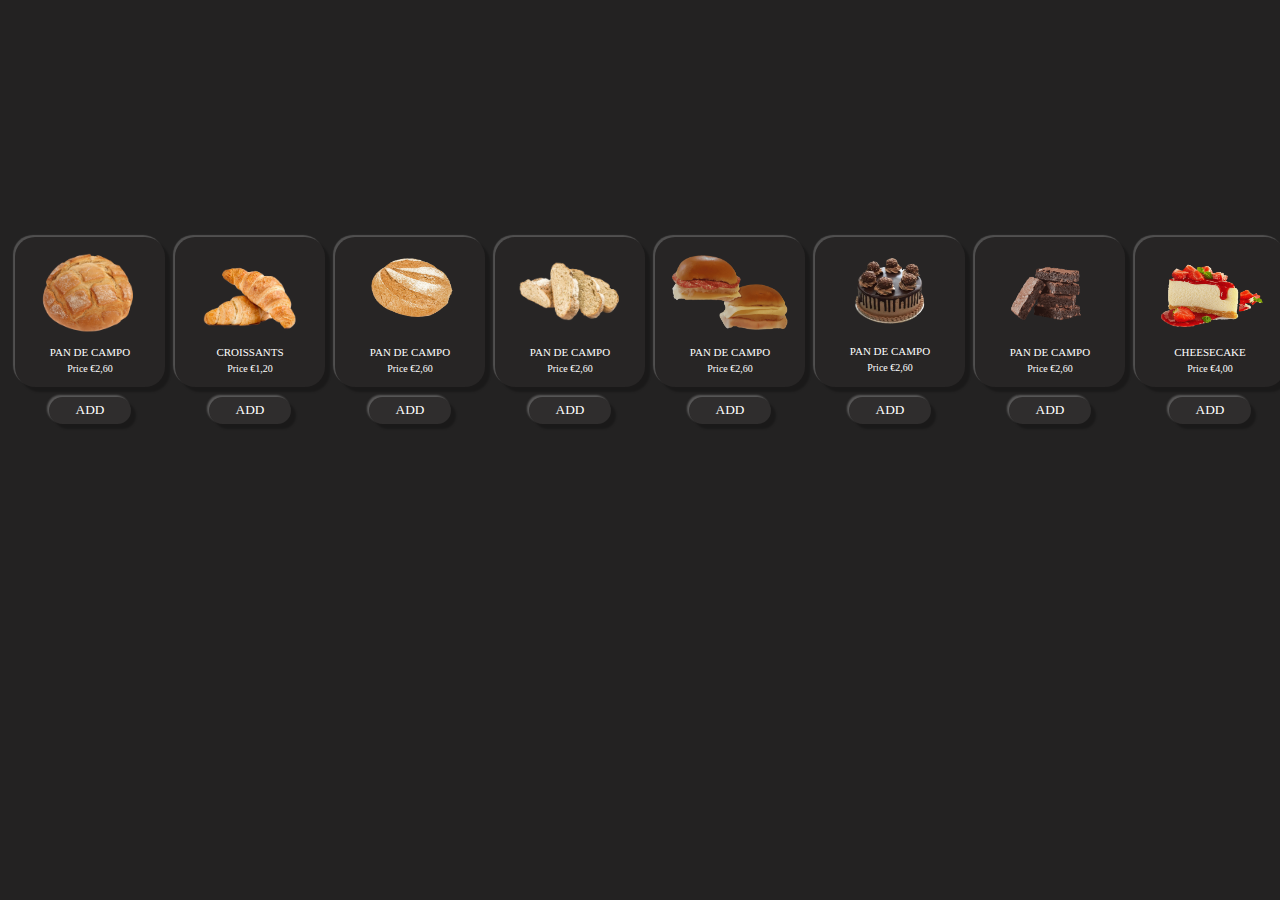
==== cards.html @ eb016c27 "fix background mainCards" ====
<!DOCTYPE html>
<html lang="en">
<head>
    <meta charset="UTF-8">
    <meta http-equiv="X-UA-Compatible" content="IE=edge">
    <meta name="viewport" content="width=device-width, initial-scale=1.0">
    <link rel="stylesheet" href="cardmain.css">
    <title>Document</title>
</head>
<body>
<main>
    <section class="cards-main">
         <button class="card">
            <a href=""></a>
            <div class="card-body">
                <img class="imgCards" src="/assets/img-Cards/pan222.png" alt="">
                <h5 class="card-title">PAN DE CAMPO</h5>
                <p class="card-text"> Price €2,60</p>
            </div>
        <button class="CardButton">ADD</button>
         </button>
    </section>
    <section class="cards-main">
        <button class="card">
           <a href=""></a>
           <div class="card-body">
               <img class="imgCards" src="/assets/img-Cards/croissants.png" alt="">
               <h5 class="card-title">CROISSANTS</h5>
               <p class="card-text"> Price €1,20</p>
           </div>
       <button class="CardButton">ADD</button>
        </button>
   </section>
   <section class="cards-main">
    <button class="card">
       <a href=""></a>
       <div class="card-body">
           <img class="imgCards" src="/assets/img-Cards/pan.png" alt="">
           <h5 class="card-title">PAN DE CAMPO</h5>
           <p class="card-text"> Price €2,60</p>
       </div>
   <button class="CardButton">ADD</button>
    </button>
    </section>
    <section class="cards-main">
        <button class="card">
        <a href=""></a>
        <div class="card-body">
            <img class="imgCards" src="/assets/img-Cards/rodajas.png" alt="">
            <h5 class="card-title">PAN DE CAMPO</h5>
            <p class="card-text"> Price €2,60</p>
        </div>
    <button class="CardButton">ADD</button>
        </button>
    </section>
    <section class="cards-main">
        <button class="card">
        <a href=""></a>
        <div class="card-body">
            <img class="imgCards" src="/assets/img-Cards/pbt.png" alt="">
            <h5 class="card-title">PAN DE CAMPO</h5>
            <p class="card-text"> Price €2,60</p>
        </div>
    <button class="CardButton">ADD</button>
        </button>
    </section>
    <section class="cards-main">
        <button class="card">
        <a href=""></a>
        <div class="card-body">
            <img class="imgCardsC" src="/assets/img-Cards/tartachoco.png" alt="">
            <h5 class="card-titleC">PAN DE CAMPO</h5>
            <p class="card-textC"> Price €2,60</p>
        </div>
    <button class="CardButton">ADD</button>
        </button>
    </section>
    <section class="cards-main">
        <button class="card">
        <a href=""></a>
        <div class="card-body">
            <img class="imgCards" src="/assets/img-Cards/brownie.png" alt="">
            <h5 class="card-title">PAN DE CAMPO</h5>
            <p class="card-text"> Price €2,60</p>
        </div>
    <button class="CardButton">ADD</button>
        </button>
    </section>
    <section class="cards-main">
        <button class="card">
        <a href=""></a>
        <div class="card-body">
            <img class="imgCards" src="/assets/img-Cards/cheesecake.png" alt="">
            <h5 class="card-title">CHEESECAKE</h5>
            <p class="card-text"> Price €4,00</p>
        </div>
    <button class="CardButton">ADD</button>
        </button>
    </section>
</main>
</body>
</html>
---- cardmain.css ----
@import'./components/reset.css';

body{
    background-color:#232222 ;
}
main{
    display: flex;
    height: 70vh;
    width: 100%;
    flex-wrap: wrap;
    justify-content: space-around;
    margin-top: 20px;
    margin-left: 10px;
    margin-right: 10px;
}

.cards-main{
    display:flex;
    flex-direction: column;
    justify-content: center;
    align-items: center;
    border: none;

}

.card{
    display: flex;
    justify-content: center;
    margin-bottom: 10px;;
    width: 150px;
    height: 150px;
    border: none;
    background:#272525;
    border-radius: 20px;
    box-shadow:  5px 5px 2px rgba(0, 0, 0, 0.25),
                 -2px -2px 1px rgba(255, 255, 255, 0.21);
}

.imgCards{
    width: 120px;
    height:80px;
    justify-content: center;
    margin-top: 15px;
    margin-bottom: 10px;

    }
    
.card-title{
    color: white;
    font-family: 'Sahitya';
    font-size: 11px;
    margin-bottom: 5px;
}

.card-text{
    color: white;
    font-family: 'Sahitya';
    font-size: 10px
}

.CardButton{
    width:82px;
    height:27px;
    border-radius: 44px;
    border:none;
    background-color: #2F2D2D;
    color: white;
    box-shadow:  5px 5px 2px rgba(0, 0, 0, 0.25),
    -2px -2px 2px rgba(253, 253, 253, 0.25);
    font-family: 'sahitya';
    margin-bottom: 10px;
}

.imgCardsC{
    width: 90px;
    height:100px;
    justify-content: center;
    margin-top: 2px;
    margin-bottom: 2px;
}

.card-titleC{
    color: white;
    font-family: 'Sahitya';
    font-size: 11px;
    margin-bottom: 5px;
}

.card-textC{
    color: white;
    font-family: 'Sahitya';
    font-size: 10px

}
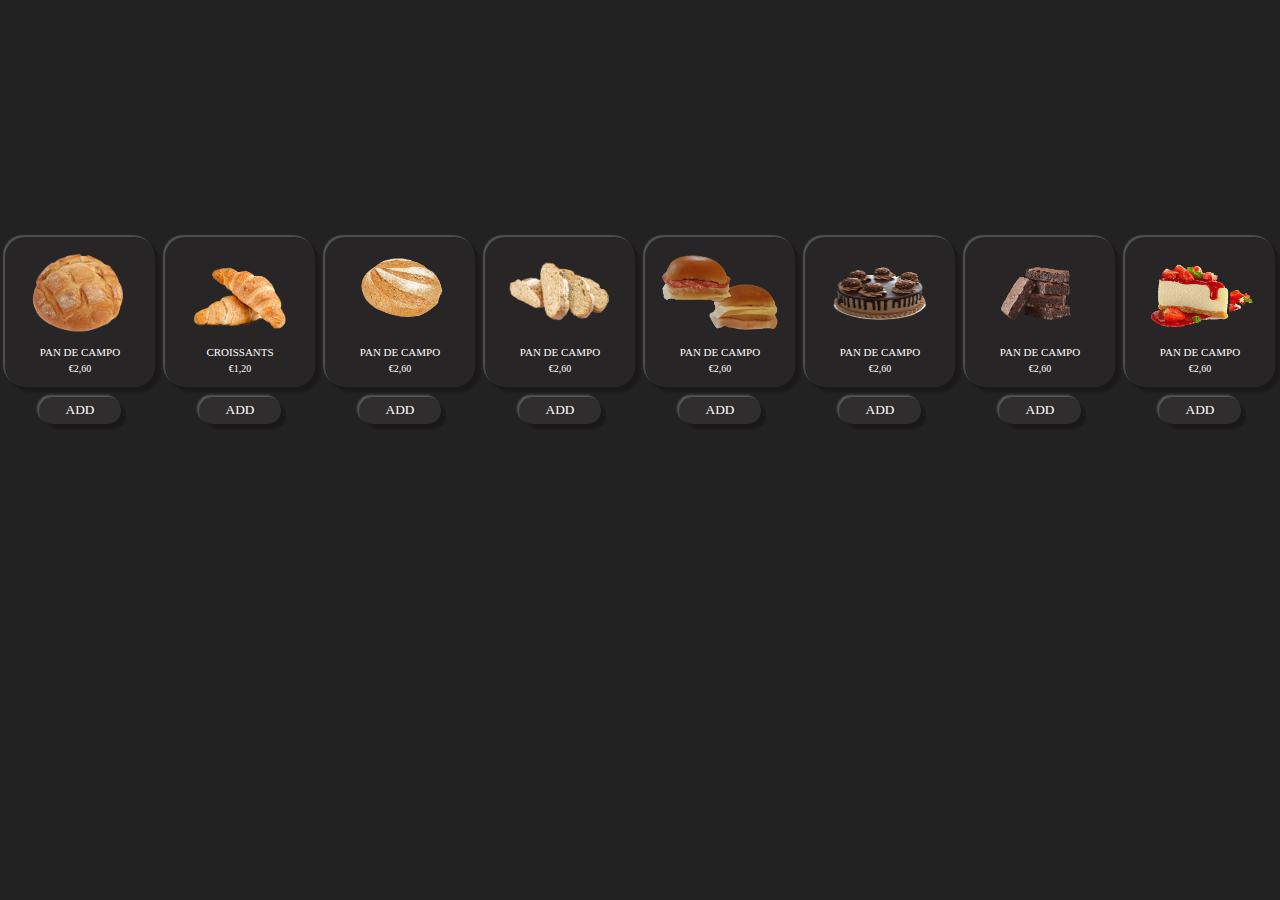
==== commit 9fb0a33a: "modification of product list in html, adding them from javascript" ====
--- a/cards.html
+++ b/cards.html
@@ -8,95 +8,9 @@
     <title>Document</title>
 </head>
 <body>
-<main>
-    <section class="cards-main">
-         <button class="card">
-            <a href=""></a>
-            <div class="card-body">
-                <img class="imgCards" src="/assets/img-Cards/pan222.png" alt="">
-                <h5 class="card-title">PAN DE CAMPO</h5>
-                <p class="card-text"> Price €2,60</p>
-            </div>
-        <button class="CardButton">ADD</button>
-         </button>
-    </section>
-    <section class="cards-main">
-        <button class="card">
-           <a href=""></a>
-           <div class="card-body">
-               <img class="imgCards" src="/assets/img-Cards/croissants.png" alt="">
-               <h5 class="card-title">CROISSANTS</h5>
-               <p class="card-text"> Price €1,20</p>
-           </div>
-       <button class="CardButton">ADD</button>
-        </button>
-   </section>
-   <section class="cards-main">
-    <button class="card">
-       <a href=""></a>
-       <div class="card-body">
-           <img class="imgCards" src="/assets/img-Cards/pan.png" alt="">
-           <h5 class="card-title">PAN DE CAMPO</h5>
-           <p class="card-text"> Price €2,60</p>
-       </div>
-   <button class="CardButton">ADD</button>
-    </button>
-    </section>
-    <section class="cards-main">
-        <button class="card">
-        <a href=""></a>
-        <div class="card-body">
-            <img class="imgCards" src="/assets/img-Cards/rodajas.png" alt="">
-            <h5 class="card-title">PAN DE CAMPO</h5>
-            <p class="card-text"> Price €2,60</p>
-        </div>
-    <button class="CardButton">ADD</button>
-        </button>
-    </section>
-    <section class="cards-main">
-        <button class="card">
-        <a href=""></a>
-        <div class="card-body">
-            <img class="imgCards" src="/assets/img-Cards/pbt.png" alt="">
-            <h5 class="card-title">PAN DE CAMPO</h5>
-            <p class="card-text"> Price €2,60</p>
-        </div>
-    <button class="CardButton">ADD</button>
-        </button>
-    </section>
-    <section class="cards-main">
-        <button class="card">
-        <a href=""></a>
-        <div class="card-body">
-            <img class="imgCardsC" src="/assets/img-Cards/tartachoco.png" alt="">
-            <h5 class="card-titleC">PAN DE CAMPO</h5>
-            <p class="card-textC"> Price €2,60</p>
-        </div>
-    <button class="CardButton">ADD</button>
-        </button>
-    </section>
-    <section class="cards-main">
-        <button class="card">
-        <a href=""></a>
-        <div class="card-body">
-            <img class="imgCards" src="/assets/img-Cards/brownie.png" alt="">
-            <h5 class="card-title">PAN DE CAMPO</h5>
-            <p class="card-text"> Price €2,60</p>
-        </div>
-    <button class="CardButton">ADD</button>
-        </button>
-    </section>
-    <section class="cards-main">
-        <button class="card">
-        <a href=""></a>
-        <div class="card-body">
-            <img class="imgCards" src="/assets/img-Cards/cheesecake.png" alt="">
-            <h5 class="card-title">CHEESECAKE</h5>
-            <p class="card-text"> Price €4,00</p>
-        </div>
-    <button class="CardButton">ADD</button>
-        </button>
-    </section>
+<main id="main-mobile2">
+    
 </main>
+<script src="./main.js"></script>
 </body>
 </html>--- a/cardmain.css
+++ b/cardmain.css
@@ -10,8 +10,7 @@
     flex-wrap: wrap;
     justify-content: space-around;
     margin-top: 20px;
-    margin-left: 10px;
-    margin-right: 10px;
+
 }
 
 .cards-main{
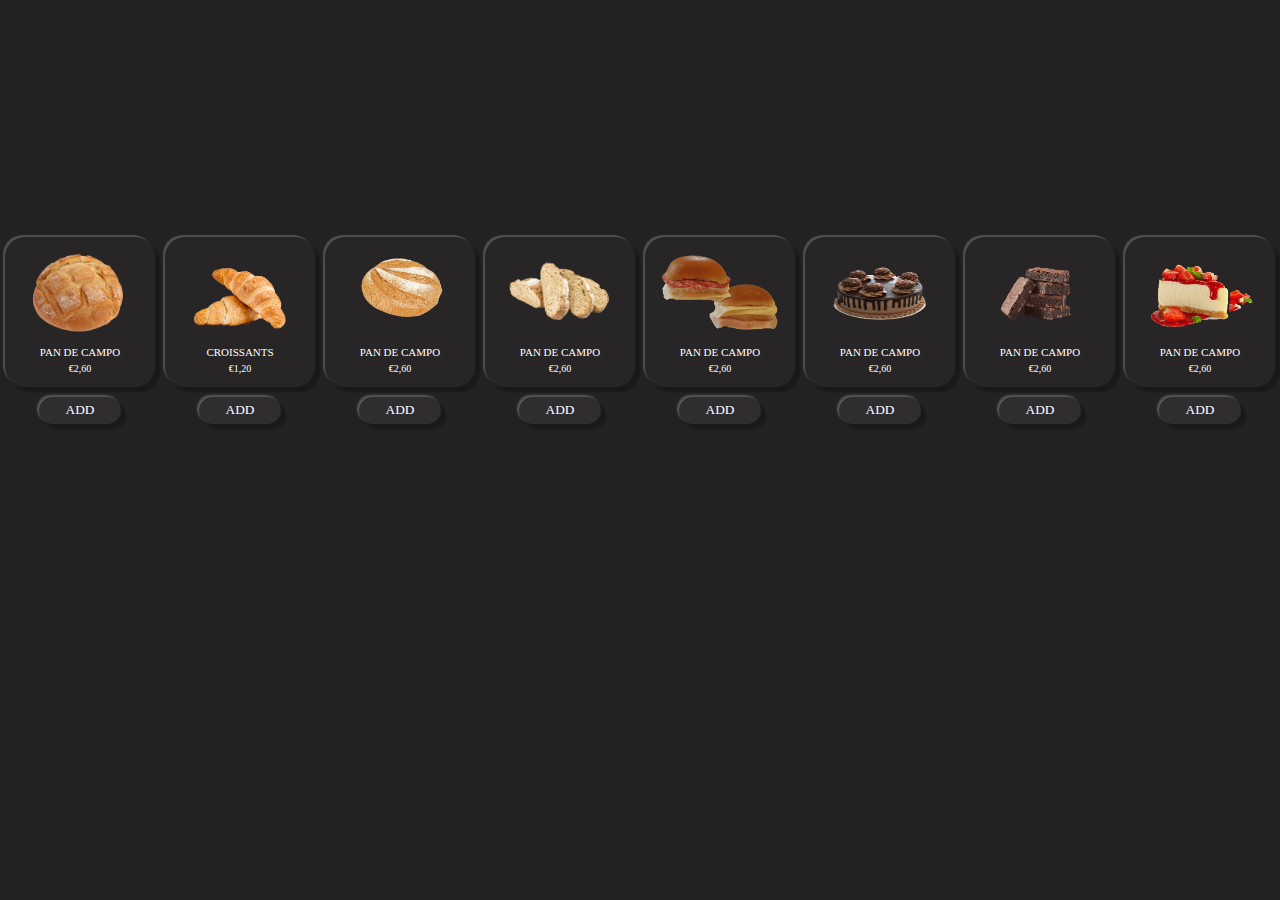
==== commit 96e1911f: "modified cards.html, removo info.html, add main info in cards.html" ====
--- a/cards.html
+++ b/cards.html
@@ -4,12 +4,22 @@
     <meta charset="UTF-8">
     <meta http-equiv="X-UA-Compatible" content="IE=edge">
     <meta name="viewport" content="width=device-width, initial-scale=1.0">
-    <link rel="stylesheet" href="cardmain.css">
+    <link rel="stylesheet" href="./cardmain.css">
     <title>Document</title>
 </head>
 <body>
-<main id="main-mobile2">
-    
+<main id="main-mobile2">    
+</main>
+<main id="main-mobile3" class="main-mobile3">
+    <div class="card-mobile3">
+        <img class="imgCards-mobile3" src="/assets/img-Cards/pan222.png" alt="">
+        <div class="card-body-mobile3">
+            <h5 class="card-titlem-mobile3">PAN DE CAMPO</h5>
+            <h2 class="card-text-mobile3"> Price €2,60</h2>
+        </div>
+            <p class="card-description-mobile3"> De fermentación prolongada, en la que se procesan los nutrientes propios de la harina que de esta forma son asimilados mejor por el organismo, dando un sabor y propiedades organolépticas.</p>
+            <button class="CardButton">ADD</button>
+    </div>
 </main>
 <script src="./main.js"></script>
 </body>
--- a/cardmain.css
+++ b/cardmain.css
@@ -1,4 +1,6 @@
 @import'./components/reset.css';
+@import'./components/carinfo.css';
+
 
 body{
     background-color:#232222 ;
@@ -19,7 +21,6 @@
     justify-content: center;
     align-items: center;
     border: none;
-
 }
 
 .card{
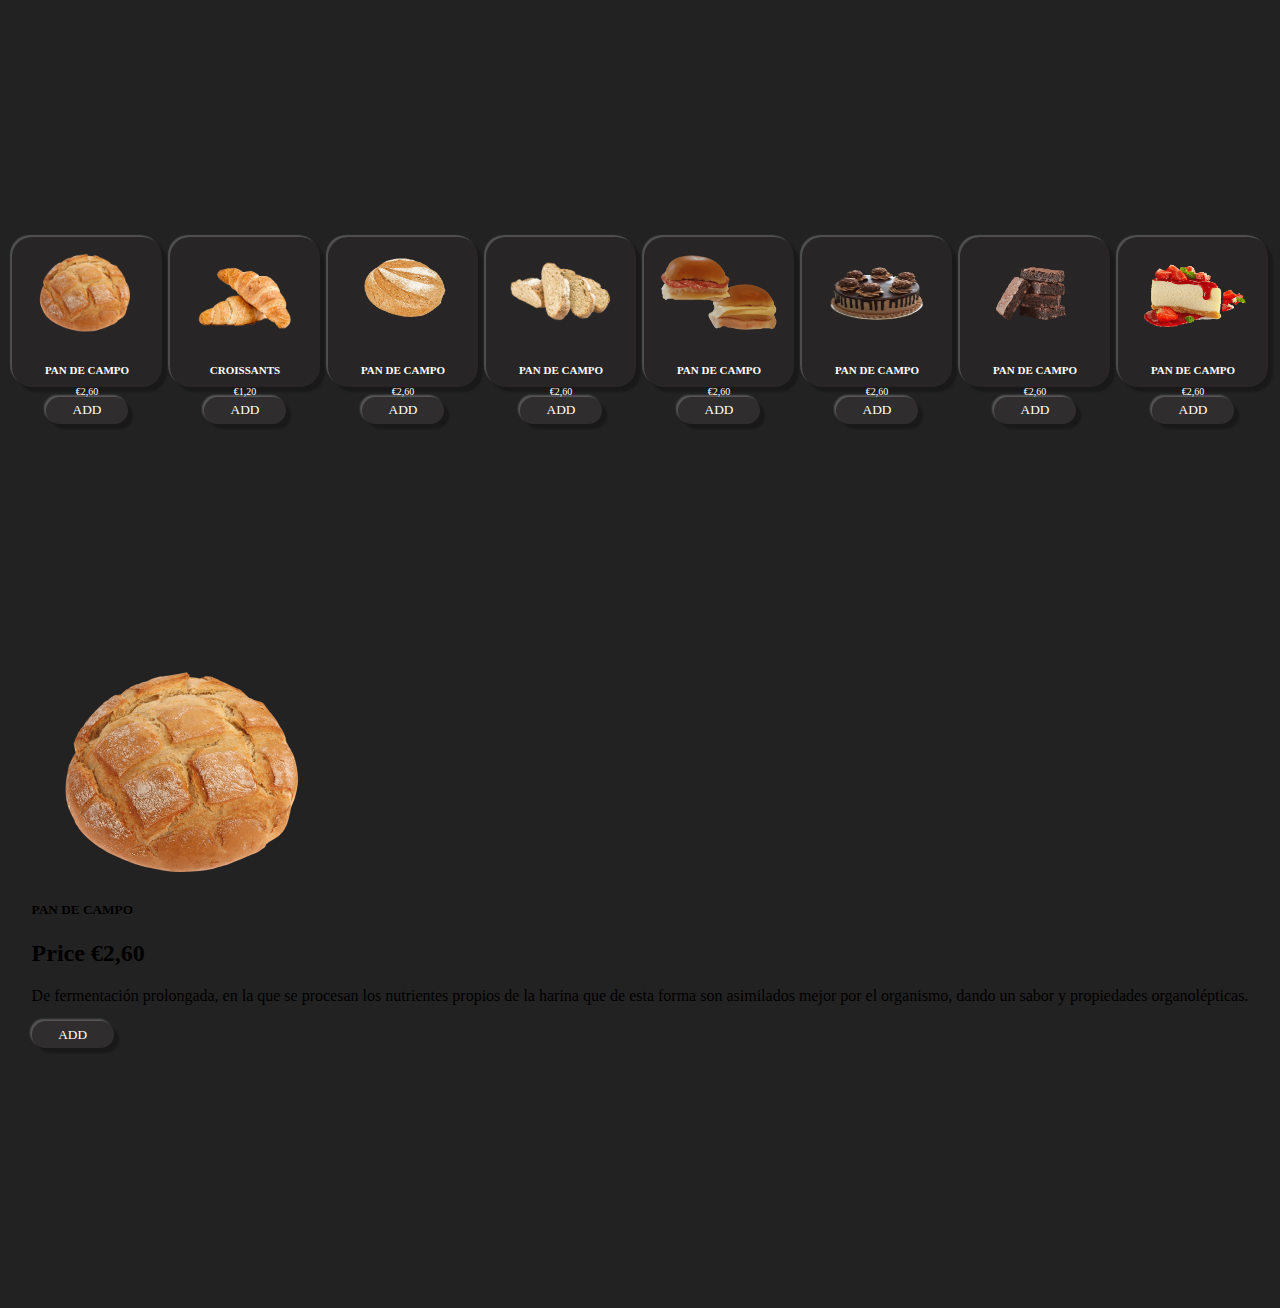
==== commit 62942358: "order folders mainNewBranch" ====
--- a/cards.html
+++ b/cards.html
@@ -4,7 +4,7 @@
     <meta charset="UTF-8">
     <meta http-equiv="X-UA-Compatible" content="IE=edge">
     <meta name="viewport" content="width=device-width, initial-scale=1.0">
-    <link rel="stylesheet" href="./cardmain.css">
+    <link rel="stylesheet" href="./components/cardmain.css">
     <title>Document</title>
 </head>
 <body>
@@ -21,6 +21,6 @@
             <button class="CardButton">ADD</button>
     </div>
 </main>
-<script src="./main.js"></script>
+<script src="./js/main.js"></script>
 </body>
 </html>--- a/components/cardmain.css
+++ b/components/cardmain.css
@@ -0,0 +1,94 @@
+@import'./components/reset.css';
+@import'./components/carinfo.css';
+
+
+body{
+    background-color:#232222 ;
+}
+main{
+    display: flex;
+    height: 70vh;
+    width: 100%;
+    flex-wrap: wrap;
+    justify-content: space-around;
+    margin-top: 20px;
+
+}
+
+.cards-main{
+    display:flex;
+    flex-direction: column;
+    justify-content: center;
+    align-items: center;
+    border: none;
+}
+
+.card{
+    display: flex;
+    justify-content: center;
+    margin-bottom: 10px;;
+    width: 150px;
+    height: 150px;
+    border: none;
+    background:#272525;
+    border-radius: 20px;
+    box-shadow:  5px 5px 2px rgba(0, 0, 0, 0.25),
+                 -2px -2px 1px rgba(255, 255, 255, 0.21);
+}
+
+.imgCards{
+    width: 120px;
+    height:80px;
+    justify-content: center;
+    margin-top: 15px;
+    margin-bottom: 10px;
+
+    }
+    
+.card-title{
+    color: white;
+    font-family: 'Sahitya';
+    font-size: 11px;
+    margin-bottom: 5px;
+}
+
+.card-text{
+    color: white;
+    font-family: 'Sahitya';
+    font-size: 10px
+}
+
+.CardButton{
+    width:82px;
+    height:27px;
+    border-radius: 44px;
+    border:none;
+    background-color: #2F2D2D;
+    color: white;
+    box-shadow:  5px 5px 2px rgba(0, 0, 0, 0.25),
+    -2px -2px 2px rgba(253, 253, 253, 0.25);
+    font-family: 'sahitya';
+    margin-bottom: 10px;
+}
+
+.imgCardsC{
+    width: 90px;
+    height:100px;
+    justify-content: center;
+    margin-top: 2px;
+    margin-bottom: 2px;
+}
+
+.card-titleC{
+    color: white;
+    font-family: 'Sahitya';
+    font-size: 11px;
+    margin-bottom: 5px;
+}
+
+.card-textC{
+    color: white;
+    font-family: 'Sahitya';
+    font-size: 10px
+
+}
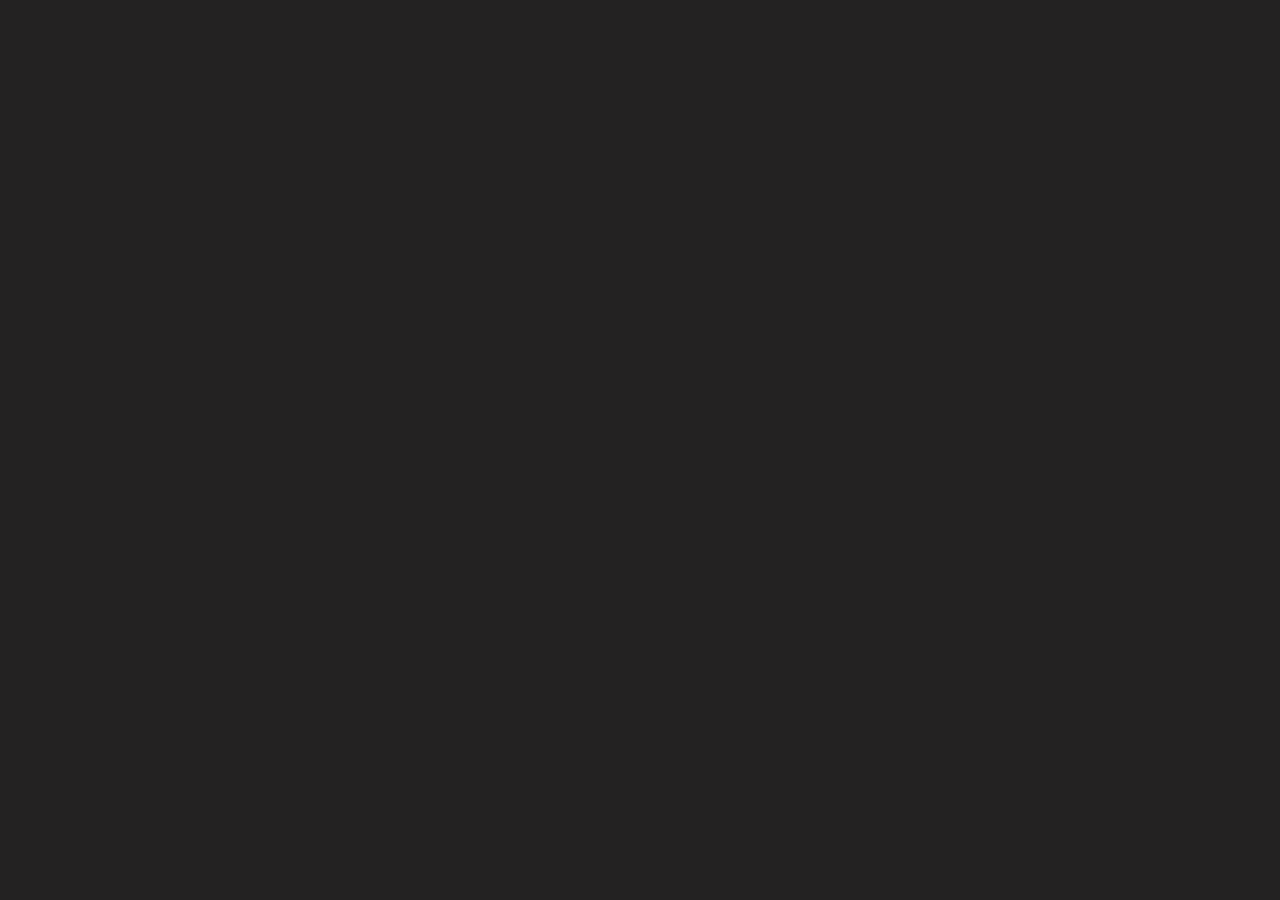
==== commit 9b2bc4f0: "Modified cardinfo.css" ====
--- a/cards.html
+++ b/cards.html
@@ -8,7 +8,7 @@
     <title>Document</title>
 </head>
 <body>
-<main id="main-mobile2">    
+<main id="main-mobile2" class="main-mobile2">    
 </main>
 <main id="main-mobile3" class="main-mobile3">
     <div class="card-mobile3">
--- a/components/cardmain.css
+++ b/components/cardmain.css
@@ -1,18 +1,21 @@
 @import'./components/reset.css';
-@import'./components/carinfo.css';
+@import'./carinfo.css';
 
 
 body{
     background-color:#232222 ;
+    max-width: 450px;
+    height: auto; 
+    display: flex;
+    flex-direction: column;
 }
-main{
+.main-mobile2{
     display: flex;
     height: 70vh;
     width: 100%;
     flex-wrap: wrap;
     justify-content: space-around;
     margin-top: 20px;
-
 }
 
 .cards-main{
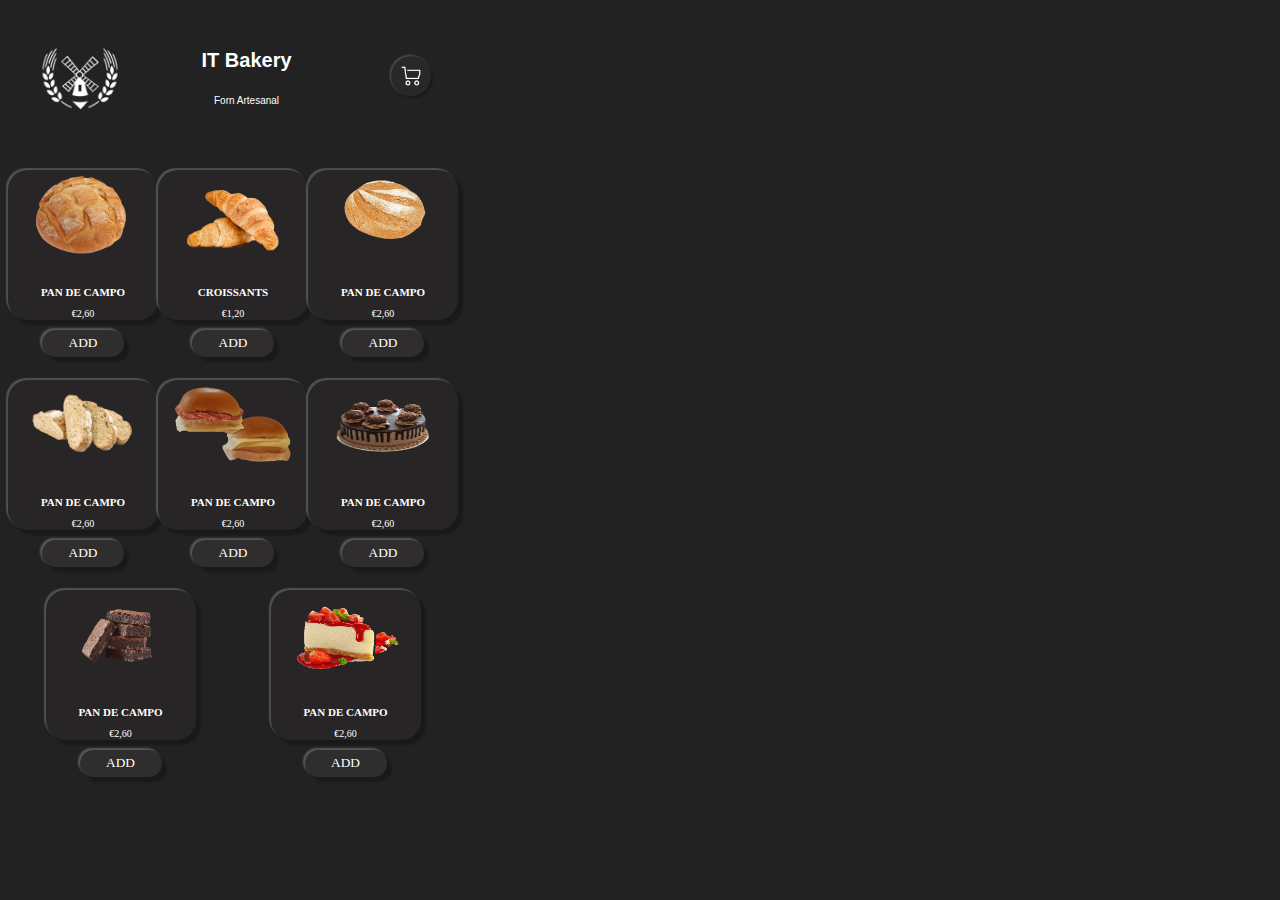
==== commit f3dbbe9b: "add Header with card.html" ====
--- a/cards.html
+++ b/cards.html
@@ -8,19 +8,31 @@
     <title>Document</title>
 </head>
 <body>
-<main id="main-mobile2" class="main-mobile2">    
-</main>
-<main id="main-mobile3" class="main-mobile3">
-    <div class="card-mobile3">
-        <img class="imgCards-mobile3" src="/assets/img-Cards/pan222.png" alt="">
-        <div class="card-body-mobile3">
-            <h5 class="card-titlem-mobile3">PAN DE CAMPO</h5>
-            <h2 class="card-text-mobile3"> Price €2,60</h2>
-        </div>
-            <p class="card-description-mobile3"> De fermentación prolongada, en la que se procesan los nutrientes propios de la harina que de esta forma son asimilados mejor por el organismo, dando un sabor y propiedades organolépticas.</p>
-            <button class="CardButton">ADD</button>
-    </div>
-</main>
+    <header>
+        <img src="./assets/img/WindmillLogo.png" alt="Logo IT Bakery" class="LogoITBakery"/>
+        <section class="SectionBox">
+            <h1 class="text">IT Bakery</h1>
+            <p class="SmallText">Forn Artesanal</p>
+        </section>
+        
+        <button class="CartButton"><img src="./assets/img/Cart_icon.png" alt="Cart" class="logoCart"/>
+        </button>
+    </header>
+    <main>
+        <section id="main-mobile2" class="main-mobile2">     
+        </section>
+        <section id="main-mobile3" class="main-mobile3">
+            <div class="card-mobile3">
+                <img class="imgCards-mobile3" src="/assets/img-Cards/pan222.png" alt="">
+                <div class="card-body-mobile3">
+                    <h5 class="card-titlem-mobile3">PAN DE CAMPO</h5>
+                    <h2 class="card-text-mobile3"> Price €2,60</h2>
+                </div>
+                    <p class="card-description-mobile3"> De fermentación prolongada, en la que se procesan los nutrientes propios de la harina que de esta forma son asimilados mejor por el organismo, dando un sabor y propiedades organolépticas.</p>
+                    <button class="CardButton">ADD</button>
+            </div>
+        </section>
+    </main>
 <script src="./js/main.js"></script>
 </body>
 </html>--- a/components/cardmain.css
+++ b/components/cardmain.css
@@ -1,4 +1,5 @@
 @import'./components/reset.css';
+@import'./header.css';
 @import'./carinfo.css';
 
 
@@ -37,6 +38,10 @@
     border-radius: 20px;
     box-shadow:  5px 5px 2px rgba(0, 0, 0, 0.25),
                  -2px -2px 1px rgba(255, 255, 255, 0.21);
+    flex-direction: row !important;
+    flex-wrap: wrap !important;
+    align-content: center !important;
+    justify-content: center;
 }
 
 .imgCards{
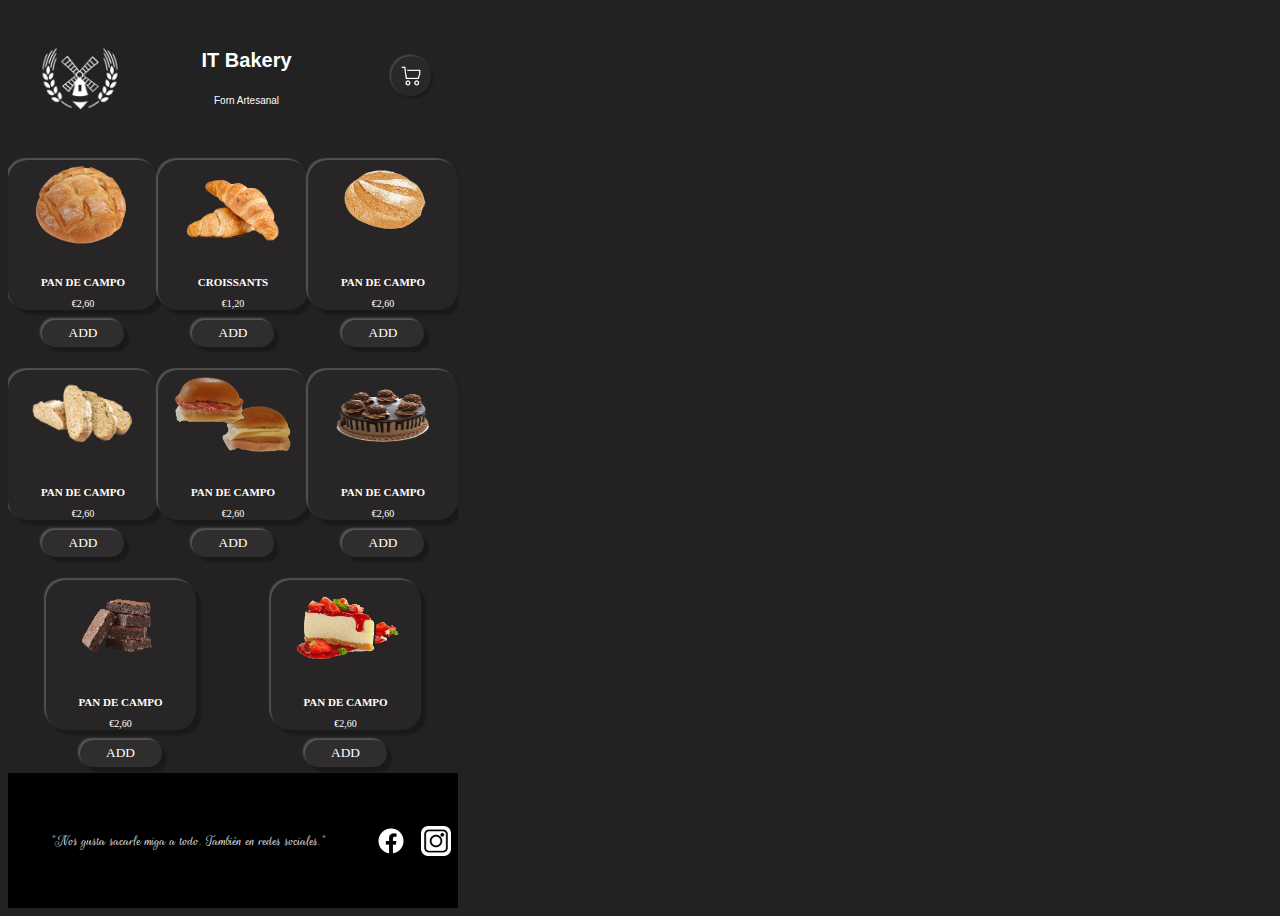
==== commit 799b744d: "scroll main" ====
--- a/cards.html
+++ b/cards.html
@@ -5,6 +5,7 @@
     <meta http-equiv="X-UA-Compatible" content="IE=edge">
     <meta name="viewport" content="width=device-width, initial-scale=1.0">
     <link rel="stylesheet" href="./components/cardmain.css">
+    <link rel="stylesheet" href="./components/footer.css">
     <title>Document</title>
 </head>
 <body>
@@ -33,6 +34,13 @@
             </div>
         </section>
     </main>
+    <footer>
+        <p class="footerText">"Nos gusta sacarle miga a todo. También en redes sociales."</p>
+        <section class="socialMediaLogo">
+            <img class="logoFooter" src="./components/imgFooter/logofacebook.png" alt="logo de facebook">
+            <img class="logoFooter" src="./components/imgFooter/logoinstagram.png" alt="logo instagram">
+        </section>
+    </footer>
 <script src="./js/main.js"></script>
 </body>
 </html>--- a/components/cardmain.css
+++ b/components/cardmain.css
@@ -9,7 +9,19 @@
     height: auto; 
     display: flex;
     flex-direction: column;
+    
 }
+main{
+    height: 70vh;
+    width: 100%;
+    display: flex; 
+    background:#232222 ; 
+    justify-content: center;
+    align-items: center;
+    overflow-y: scroll;
+   
+}
+
 .main-mobile2{
     display: flex;
     height: 70vh;
--- a/components/footer.css
+++ b/components/footer.css
@@ -0,0 +1,30 @@
+@import url('https://fonts.googleapis.com/css2?family=Rouge+Script&display=swap');
+footer{
+    height: 15vh;
+    width: 100%;
+    background-color: black;
+    display: flex;
+    flex-direction: row;
+    align-items: center;
+    
+}
+.footerText {
+   font-size: 15px;
+   font-family: 'Rouge Script', cursive;
+   color: white;
+   text-align: center;
+   width: 80%;
+}
+.socialMediaLogo{
+    display: flex;
+    flex-direction: row;
+    justify-content: space-around;
+    align-items: center;
+    width: 20%;
+}
+.logoFooter {
+    width: 30px;
+    height: 30px;
+}
+
+
